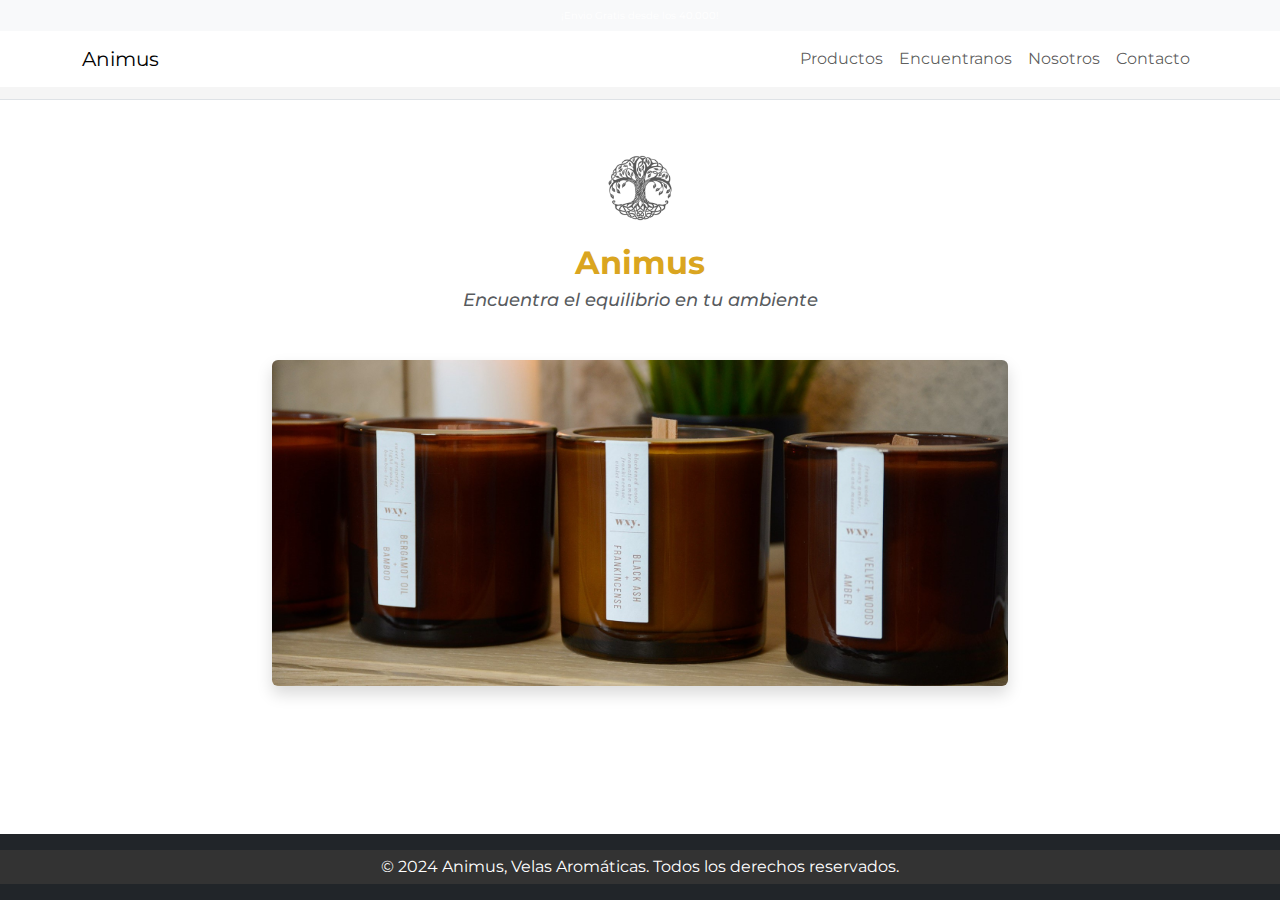
==== index.html @ 93a07c33 "subida de tarea 2" ====
<!DOCTYPE html>
<html lang="en">

<head>
    <meta charset="UTF-8">
    <meta name="viewport" content="width=device-width, initial-scale=1.0">
    <link href="https://fonts.googleapis.com/css2?family=Montserrat:wght@400;700&display=swap" rel="stylesheet">
    <link href="https://cdn.jsdelivr.net/npm/bootstrap@5.3.0-alpha3/dist/css/bootstrap.min.css" rel="stylesheet">
    <link rel="stylesheet" href="./css/style.css">
    <title>Animus</title>
</head>

<body>

    <header class="border-bottom">
        <div class="barra-envio bg-light text-center py-2">
            <p class="mb-0">¡Envio Gratis desde los 40.000!</p>
        </div>
        <nav class="navbar navbar-expand-lg navbar-light bg-white">
            <div class="container">
                <a class="navbar-brand" href="#">Animus</a>
                <button class="navbar-toggler" type="button" data-bs-toggle="collapse" data-bs-target="#navbarNav" aria-controls="navbarNav" aria-expanded="false" aria-label="Toggle navigation">
                    <span class="navbar-toggler-icon"></span>
                </button>
                <div class="collapse navbar-collapse" id="navbarNav">
                    <ul class="navbar-nav ms-auto">
                        <li class="nav-item"><a class="nav-link" href="./pages/productos.html">Productos</a></li>
                        <li class="nav-item"><a class="nav-link" href="./pages/encuentranos.html">Encuentranos</a></li>
                        <li class="nav-item"><a class="nav-link" href="./pages/nosotros.html">Nosotros</a></li>
                        <li class="nav-item"><a class="nav-link" href="./pages/contacto.html">Contacto</a></li>
                    </ul>
                </div>
            </div>
        </nav>
    </header>

    <main class="container my-5">
        <!-- Contenido principal -->
        <section class="contenido-central-inicio text-center mb-5">
            <img src="./Assets/img/logo_animus.png" class="logo mb-3" alt="Logo Animus">
            <h1 class="titulo-central">Animus</h1>
            <h2 class="subtitulo-central text-muted">Encuentra el equilibrio en tu ambiente</h2>
        </section>

        <!-- Imagen con Grid -->
        <section class="imagen-index">
            <div class="row justify-content-center">
                <div class="col-md-8">
                    <img src="./Assets/img/imagen-index.jpg" alt="Imagen Velas" class="img-fluid rounded shadow">
                </div>
            </div>
        </section>
    </main>

    <footer class="bg-dark text-white text-center py-3">
        <p class="mb-0">&copy; 2024 Animus, Velas Aromáticas. Todos los derechos reservados.</p>
    </footer>

    <script src="https://cdn.jsdelivr.net/npm/bootstrap@5.3.0-alpha3/dist/js/bootstrap.bundle.min.js"></script>
</body>

</html>
---- css/style.css ----
html,body {
    background: none; 
    font-family: 'Montserrat', sans-serif;
    height: 100%;
    margin: 0;
    padding: 0;

}

/* Header */
header {
background-color: #f5f5f5;
position: relative;
height: 100px;


}

.barra-envio {

background-color: black;
color: white;
text-align: center;
padding: 3px;
font-size: 10px;

}

.header-horizontal {
position: absolute;
bottom: 0;
width: 100%;
text-align: center;
font-size: large;


}

.header-horizontal li {

    display: inline;


}

.header-horizontal li a {
color: black;
text-decoration: underline;
padding: 40px;
display: inline;



/* Logo */ 
}

.logo {
    position: relative; 
    display: block;     
    margin-left: auto; 
    margin-right: auto;
    height: 80px;       
    margin-bottom: 10px;

}

/* Index Central */ 
.contenido-central-inicio {
    text-align: center;
    margin-top: 20x;
}

.titulo-central {

   font-size: xx-large;
    font-weight: bolder;
    color: goldenrod;
    text-align: center;

}

.subtitulo-central {

    font-size: large;
    font-style: italic;
    color: grey;

}

/* footer */

footer {
    background-color: #333;
    color: white;
    text-align: center;
    padding: 20px 0;
    position: absolute;
    bottom: 0;
    width: 100%;
}

footer p {
    background-color: #333;
    color: white;
    text-align: center;
    padding: 5px 0;
    width: 100%;
    margin-top: auto; 
}

/*imagenes*/ 

.banner {
text-align: center;
margin: 130px 0;

}

.banner img {
width: 100%;
max-height: 300px;  
object-fit:cover

}

.imagen-index {
    text-align: center;
    margin: 20px 0;
    
    
    }

.imagen-index img {
width: 100%;
max-height: 1000px;
object-fit: cover;

}

/*Main Productos*/

.seccion-productos {
display: block;
text-align: center;
margin-top: 5px;

}

.contenedor-imagenes-productos {
display: inline-block;
width: 30%;
margin: 0 1%;
vertical-align: top;
}

.imagen-producto {

    width: 100%;
    max-width: 70%;

}

/* Encuentranos y Contacto */

.seccion-contenedor { 
    border: 2px solid #333; 
    padding: 20px;
    max-width: 800px; 
    margin: 0 auto; 
}

.contenedor {
display: table;
width: 100%;
text-align: center;
border: 1px solid #ccc;

}

/* Otros Titulos */

.titulo-negro-generico {

    font-size: x-large;
     font-weight: bolder;
     color: black;
     text-align: center;
 
 }

 .titulo-negro-generico-izq {

    font-size: x-large;
     font-weight: bolder;
     color: black;
     text-align: left;
 
 }
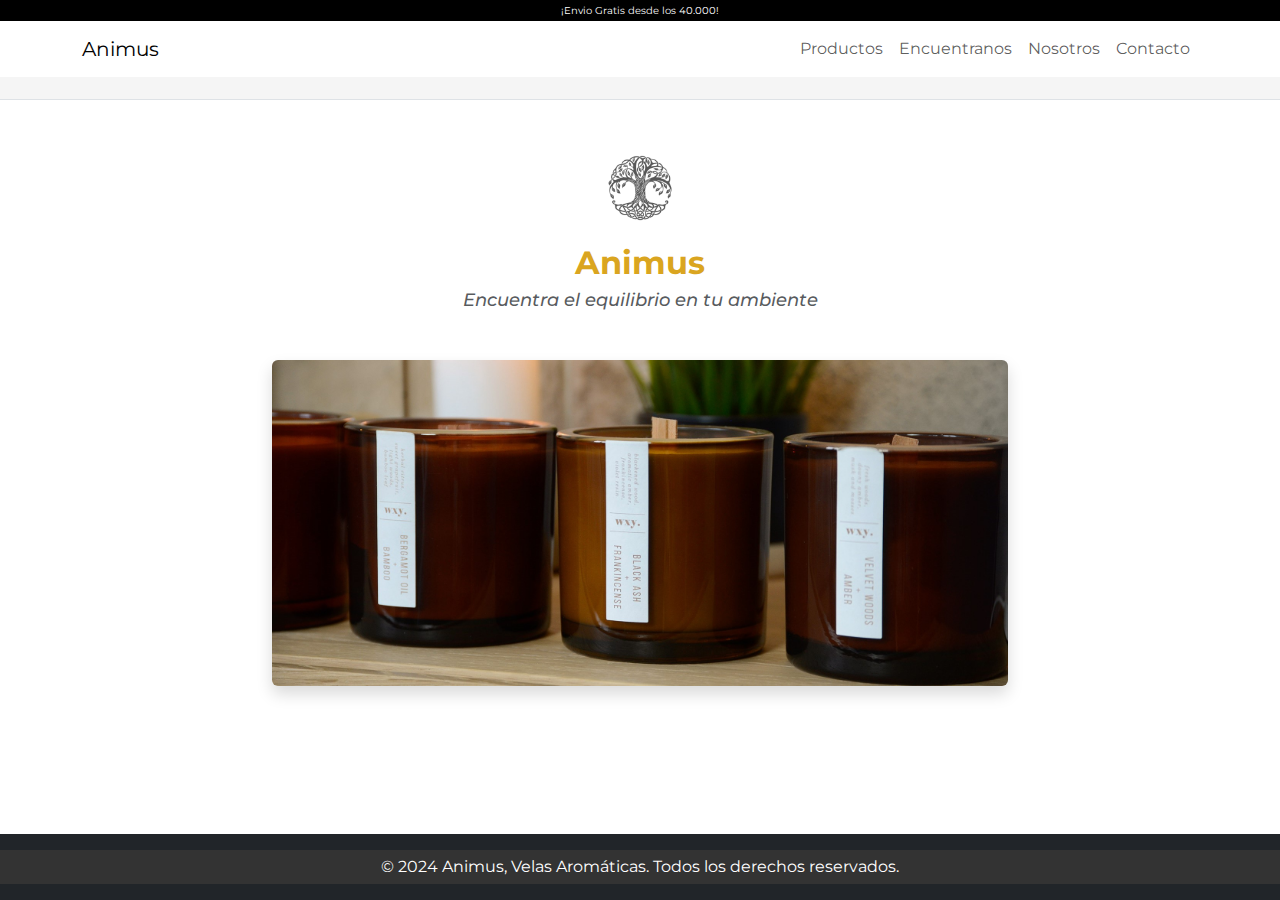
==== commit a9424133: "actualización de archivos html" ====
--- a/index.html
+++ b/index.html
@@ -13,7 +13,7 @@
 <body>
 
     <header class="border-bottom">
-        <div class="barra-envio bg-light text-center py-2">
+        <div class="barra-envio text-center">
             <p class="mb-0">¡Envio Gratis desde los 40.000!</p>
         </div>
         <nav class="navbar navbar-expand-lg navbar-light bg-white">
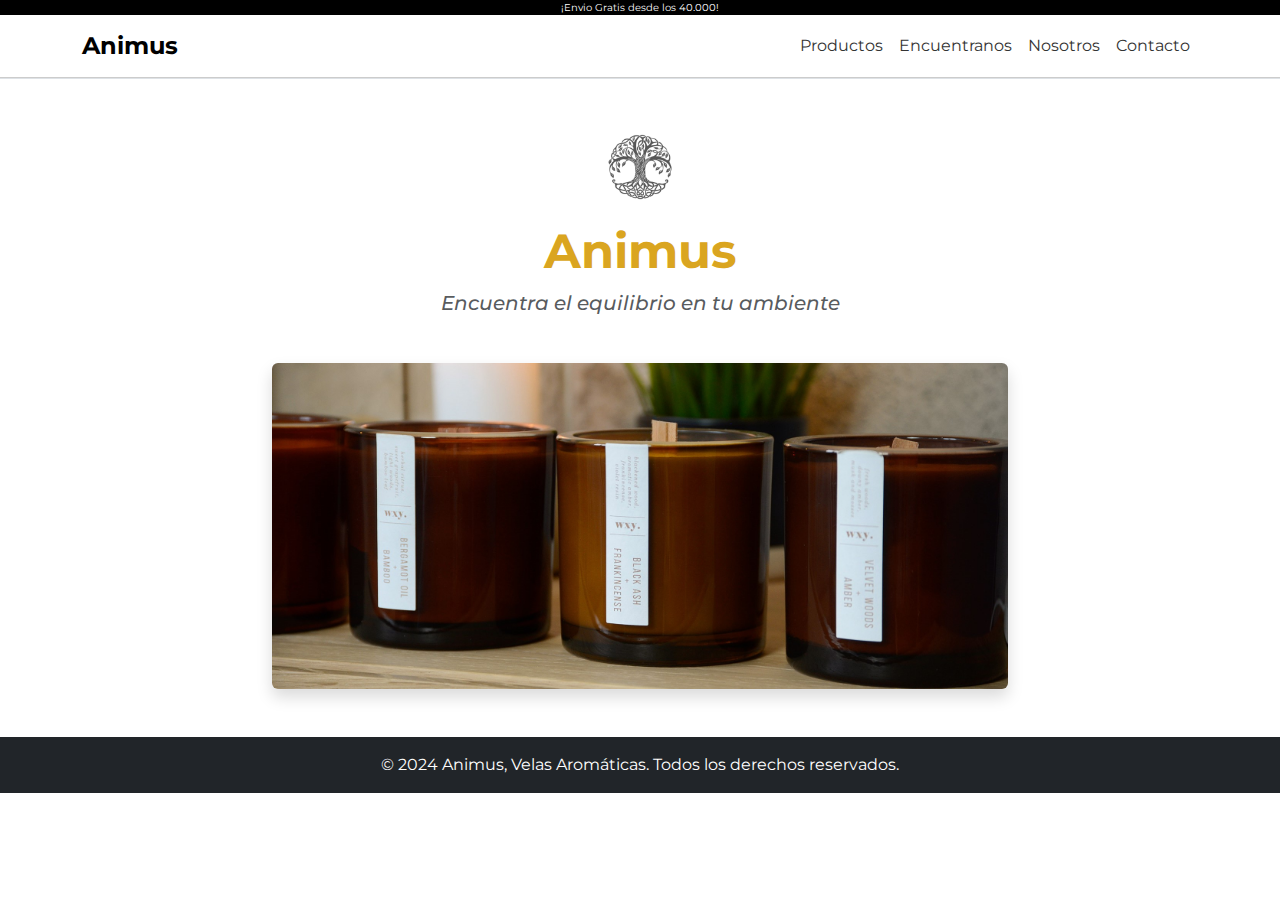
==== commit 305c7567: "Entrega3" ====
--- a/index.html
+++ b/index.html
@@ -6,7 +6,7 @@
     <meta name="viewport" content="width=device-width, initial-scale=1.0">
     <link href="https://fonts.googleapis.com/css2?family=Montserrat:wght@400;700&display=swap" rel="stylesheet">
     <link href="https://cdn.jsdelivr.net/npm/bootstrap@5.3.0-alpha3/dist/css/bootstrap.min.css" rel="stylesheet">
-    <link rel="stylesheet" href="./css/style.css">
+    <link rel="stylesheet" href="./css/styles.css">
     <title>Animus</title>
 </head>
 
@@ -19,7 +19,8 @@
         <nav class="navbar navbar-expand-lg navbar-light bg-white">
             <div class="container">
                 <a class="navbar-brand" href="#">Animus</a>
-                <button class="navbar-toggler" type="button" data-bs-toggle="collapse" data-bs-target="#navbarNav" aria-controls="navbarNav" aria-expanded="false" aria-label="Toggle navigation">
+                <button class="navbar-toggler" type="button" data-bs-toggle="collapse" data-bs-target="#navbarNav"
+                    aria-controls="navbarNav" aria-expanded="false" aria-label="Toggle navigation">
                     <span class="navbar-toggler-icon"></span>
                 </button>
                 <div class="collapse navbar-collapse" id="navbarNav">
--- a/css/styles.css
+++ b/css/styles.css
@@ -0,0 +1,196 @@
+html, body {
+  margin: 0;
+  padding: 0;
+  height: 100%;
+  background: none;
+  font-family: "Montserrat", sans-serif;
+}
+
+img {
+  max-width: 100%;
+  height: auto;
+  display: block;
+}
+
+.logo {
+  display: block;
+  margin: 0 auto 20px auto;
+  max-height: 80px;
+}
+
+.titulo-central {
+  font-size: 3rem;
+  font-weight: bolder;
+  color: goldenrod;
+  margin-bottom: 10px;
+  text-align: center;
+}
+
+.subtitulo-central {
+  font-size: 1.25rem;
+  font-style: italic;
+  color: #777;
+  text-align: center;
+}
+
+header .barra-envio {
+  background-color: black;
+  color: #fff;
+  text-align: center;
+  font-size: 10px;
+}
+header .barra-envio p {
+  margin-bottom: 0;
+}
+header .navbar {
+  border-bottom: 1px solid #ccc;
+}
+header .navbar .navbar-brand {
+  font-weight: 700;
+  font-size: 1.5rem;
+}
+header .navbar .nav-link {
+  font-family: "Montserrat", sans-serif;
+  font-weight: 400;
+  color: #333 !important;
+  transition: color 0.3s ease;
+}
+header .navbar .nav-link:hover {
+  color: goldenrod !important;
+}
+
+footer {
+  background-color: #333;
+  color: #fff;
+  text-align: center;
+  padding: 20px 0;
+  position: relative;
+  width: 100%;
+}
+
+.contenido-central-inicio {
+  text-align: center;
+  margin-bottom: 40px;
+}
+
+.imagen-index {
+  margin: 20px 0;
+}
+.imagen-index img {
+  width: 100%;
+  max-height: 1000px;
+  object-fit: cover;
+  border-radius: 0.5rem;
+  box-shadow: 0 2px 8px rgba(0, 0, 0, 0.1);
+}
+
+.seccion-productos {
+  text-align: center;
+  margin-top: 5px;
+}
+.seccion-productos .descripcion-productos {
+  font-size: 1rem;
+  max-width: 700px;
+  margin: 0 auto 40px auto;
+  color: #555;
+  line-height: 1.6;
+}
+.seccion-productos .card {
+  transition: transform 0.3s ease, box-shadow 0.3s ease;
+}
+.seccion-productos .card:hover {
+  transform: scale(1.02);
+  box-shadow: 0 4px 15px rgba(0, 0, 0, 0.1);
+}
+.seccion-productos .card .card-title {
+  font-weight: bold;
+  color: #333;
+  font-size: 1.2rem;
+  margin-bottom: 10px;
+}
+.seccion-productos .card .card-text {
+  font-size: 1rem;
+  color: #555;
+  line-height: 1.5;
+}
+
+.titulo-negro-generico {
+  font-size: x-large;
+  font-weight: bolder;
+  color: black;
+  text-align: center;
+}
+
+.titulo-negro-generico-izq {
+  font-size: x-large;
+  font-weight: bolder;
+  color: black;
+  text-align: left;
+}
+
+.row.gy-4 .border.rounded.shadow-sm {
+  background-color: #fff;
+  border: 1px solid #ccc;
+}
+.row.gy-4 .border.rounded.shadow-sm h3 {
+  color: #333;
+  font-size: 1.3rem;
+  margin-bottom: 10px;
+}
+.row.gy-4 .border.rounded.shadow-sm p {
+  font-size: 1rem;
+  color: #555;
+  line-height: 1.6;
+}
+
+.seccion-contenedor {
+  border: 2px solid #333;
+  padding: 20px;
+  max-width: 800px;
+  margin: 0 auto 40px auto;
+}
+.seccion-contenedor .text-center p {
+  color: #555;
+  font-size: 1rem;
+  line-height: 1.5;
+}
+
+iframe {
+  border: none;
+}
+
+.banner {
+  text-align: center;
+  margin: 50px 0;
+}
+.banner img {
+  border-radius: 0.5rem;
+  box-shadow: 0 2px 8px rgba(0, 0, 0, 0.1);
+}
+
+form.w-50 input.form-control,
+form.w-50 textarea.form-control {
+  font-family: "Montserrat", sans-serif;
+  font-size: 1rem;
+}
+form.w-50 .btn-primary {
+  font-family: "Montserrat", sans-serif;
+  font-weight: 700;
+  background-color: goldenrod;
+  border-color: goldenrod;
+  transition: transform 0.3s ease, background-color 0.3s ease;
+}
+form.w-50 .btn-primary:hover {
+  transform: scale(1.05);
+  background-color: rgb(173.528, 131.34, 25.472);
+  border-color: rgb(173.528, 131.34, 25.472);
+}
+
+.btn {
+  transition: transform 0.3s ease;
+}
+.btn:hover {
+  transform: scale(1.05);
+}
+
+/*# sourceMappingURL=styles.css.map */
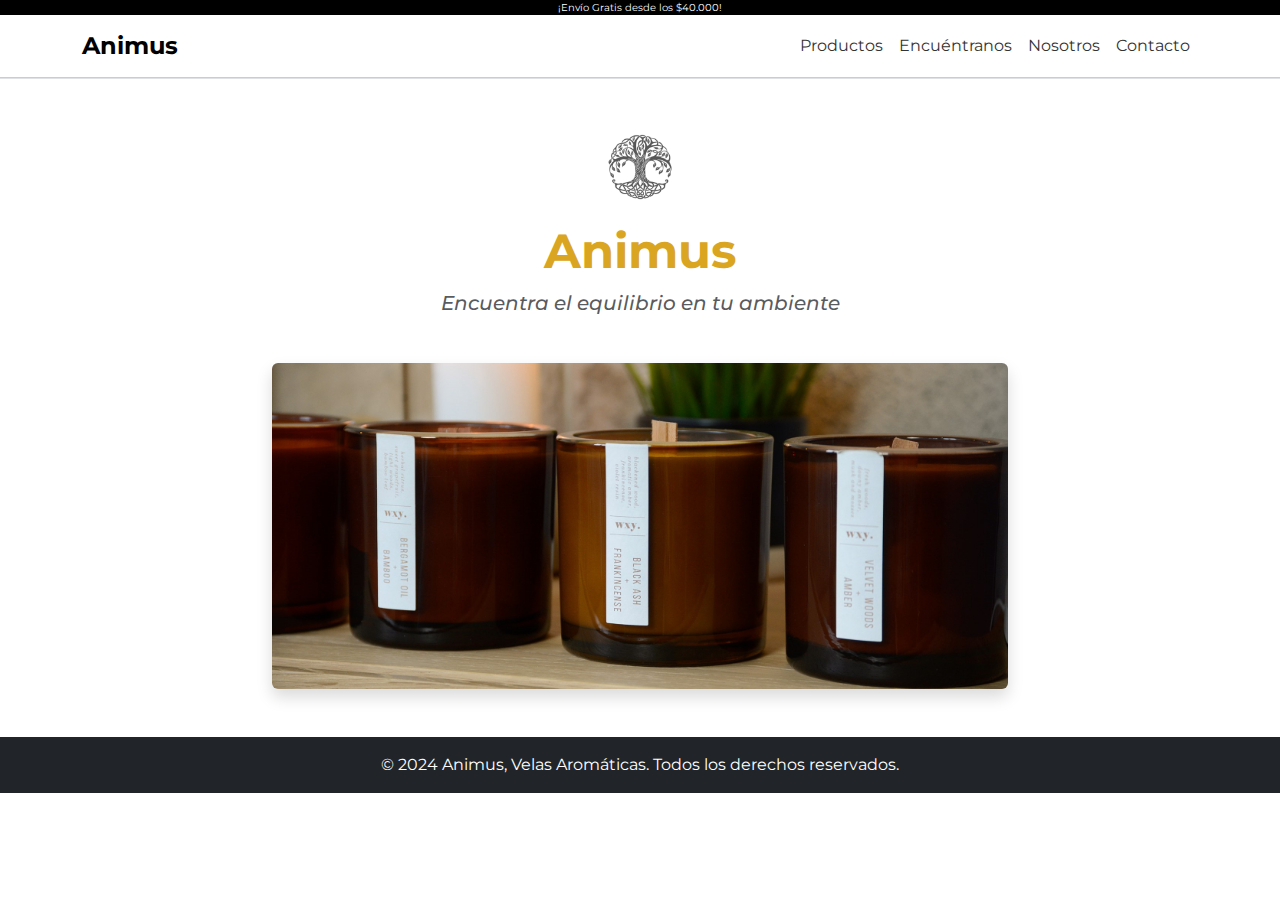
==== commit 826c3e1e: "Entrega Final" ====
--- a/index.html
+++ b/index.html
@@ -1,34 +1,54 @@
 <!DOCTYPE html>
-<html lang="en">
-
+<html lang="es">
 <head>
     <meta charset="UTF-8">
+    <!-- Título descriptivo para SEO -->
+    <title>Animus: Velas Aromáticas para Equilibrar tu Ambiente</title>
+
+    <!-- Metaetiquetas SEO básicas -->
+    <meta name="description" content="Descubre las velas aromáticas de Animus, diseñadas para equilibrar tu ambiente y brindarte bienestar. Explora nuestros productos y consejos para un espacio acogedor.">
+    <meta name="keywords" content="velas aromáticas, Animus, bienestar, equilibrio, fragancias, hogar, decoración">
+    <meta name="author" content="Equipo Animus">
+    <meta name="robots" content="index, follow">
+
+    <!-- Configuración responsiva -->
     <meta name="viewport" content="width=device-width, initial-scale=1.0">
+    
+    <!-- Fuentes y Bootstrap -->
     <link href="https://fonts.googleapis.com/css2?family=Montserrat:wght@400;700&display=swap" rel="stylesheet">
     <link href="https://cdn.jsdelivr.net/npm/bootstrap@5.3.0-alpha3/dist/css/bootstrap.min.css" rel="stylesheet">
+    
+    <!-- Tu hoja de estilos compilada (asegúrate de compilar SCSS a CSS si corresponde) -->
     <link rel="stylesheet" href="./css/styles.css">
-    <title>Animus</title>
 </head>
 
 <body>
 
     <header class="border-bottom">
         <div class="barra-envio text-center">
-            <p class="mb-0">¡Envio Gratis desde los 40.000!</p>
+            <p class="mb-0">¡Envío Gratis desde los $40.000!</p>
         </div>
         <nav class="navbar navbar-expand-lg navbar-light bg-white">
             <div class="container">
                 <a class="navbar-brand" href="#">Animus</a>
                 <button class="navbar-toggler" type="button" data-bs-toggle="collapse" data-bs-target="#navbarNav"
-                    aria-controls="navbarNav" aria-expanded="false" aria-label="Toggle navigation">
+                        aria-controls="navbarNav" aria-expanded="false" aria-label="Toggle navigation">
                     <span class="navbar-toggler-icon"></span>
                 </button>
                 <div class="collapse navbar-collapse" id="navbarNav">
                     <ul class="navbar-nav ms-auto">
-                        <li class="nav-item"><a class="nav-link" href="./pages/productos.html">Productos</a></li>
-                        <li class="nav-item"><a class="nav-link" href="./pages/encuentranos.html">Encuentranos</a></li>
-                        <li class="nav-item"><a class="nav-link" href="./pages/nosotros.html">Nosotros</a></li>
-                        <li class="nav-item"><a class="nav-link" href="./pages/contacto.html">Contacto</a></li>
+                        <li class="nav-item">
+                            <a class="nav-link" href="./pages/productos.html">Productos</a>
+                        </li>
+                        <li class="nav-item">
+                            <a class="nav-link" href="./pages/encuentranos.html">Encuéntranos</a>
+                        </li>
+                        <li class="nav-item">
+                            <a class="nav-link" href="./pages/nosotros.html">Nosotros</a>
+                        </li>
+                        <li class="nav-item">
+                            <a class="nav-link" href="./pages/contacto.html">Contacto</a>
+                        </li>
                     </ul>
                 </div>
             </div>
@@ -38,7 +58,8 @@
     <main class="container my-5">
         <!-- Contenido principal -->
         <section class="contenido-central-inicio text-center mb-5">
-            <img src="./Assets/img/logo_animus.png" class="logo mb-3" alt="Logo Animus">
+            <!-- Ajuste en alt para que sea más descriptivo -->
+            <img src="./Assets/img/logo_animus.png" class="logo mb-3" alt="Logo de Animus, marca de velas aromáticas">
             <h1 class="titulo-central">Animus</h1>
             <h2 class="subtitulo-central text-muted">Encuentra el equilibrio en tu ambiente</h2>
         </section>
@@ -47,7 +68,8 @@
         <section class="imagen-index">
             <div class="row justify-content-center">
                 <div class="col-md-8">
-                    <img src="./Assets/img/imagen-index.jpg" alt="Imagen Velas" class="img-fluid rounded shadow">
+                    <!-- Ajuste en alt para mayor detalle -->
+                    <img src="./Assets/img/imagen-index.jpg" alt="Velas aromáticas en un ambiente acogedor" class="img-fluid rounded shadow">
                 </div>
             </div>
         </section>
@@ -57,7 +79,7 @@
         <p class="mb-0">&copy; 2024 Animus, Velas Aromáticas. Todos los derechos reservados.</p>
     </footer>
 
+    <!-- Scripts de Bootstrap -->
     <script src="https://cdn.jsdelivr.net/npm/bootstrap@5.3.0-alpha3/dist/js/bootstrap.bundle.min.js"></script>
 </body>
-
-</html>+</html>
